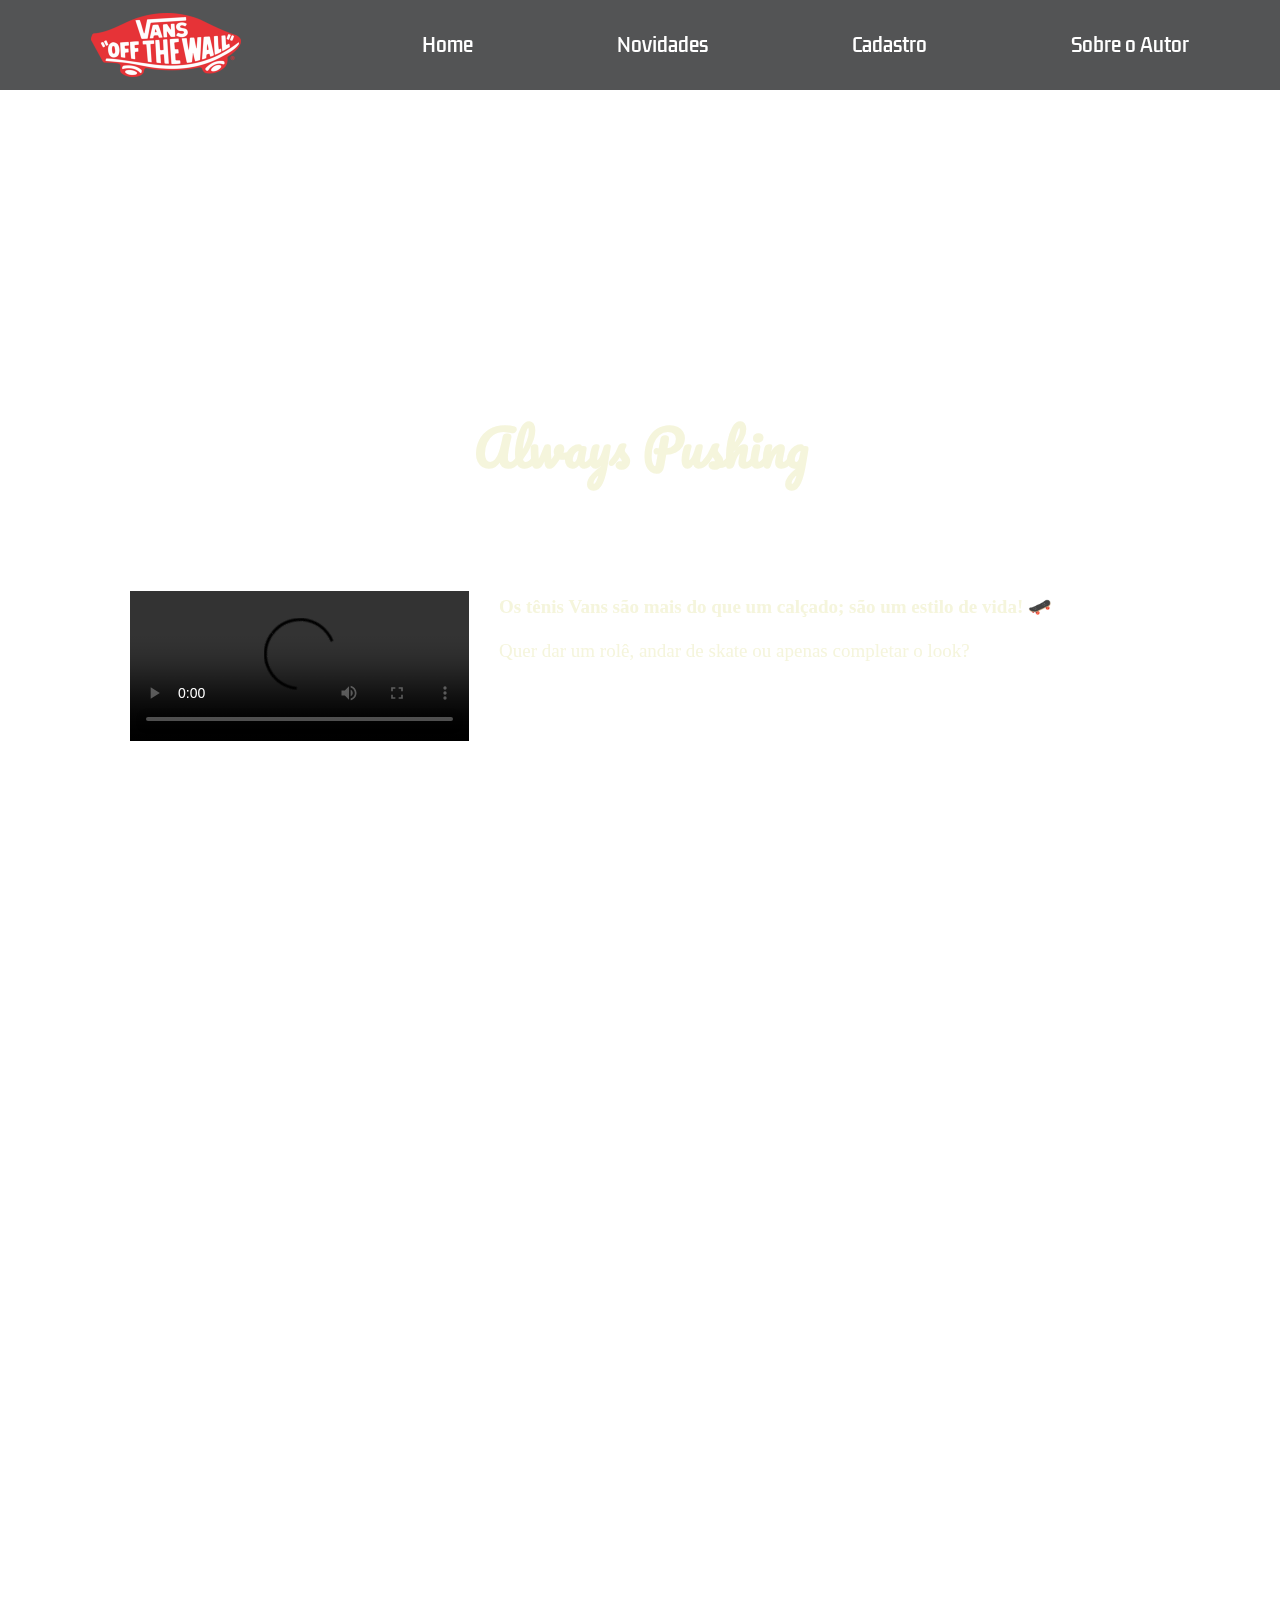
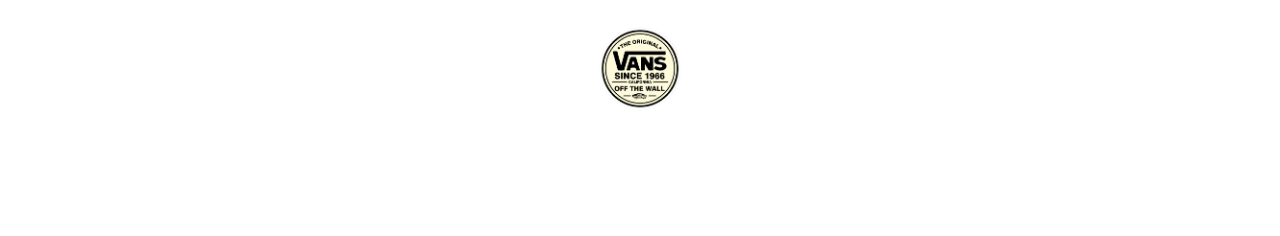
==== index.html @ adec6476 "first commit" ====
<!DOCTYPE html>
<html lang="pt-br">
<head>
    <meta charset="UTF-8">
    <meta name="viewport" content="width=device-width, initial-scale=1.0">
    <title>OffTheWall</title>
    <link rel="stylesheet" href="./styles.css"/>
</head>
<body>


    <video class="background-video" autoplay loop muted>
        <source src="./VansVideo/BackgroundVideo.mp4" type="video/mp4">
        Seu Nav não suporta vídeos MP4. I'm Sorry...

    </video>

    <header>
        <img id="logo" src="./VansImages/vans-logo.png" />
        <nav>
            <ul>
                <a href="./index.html">
                    <li>Home</li>
                </a>
                <a href="./VansPags/novidades.html">
                    <li>Novidades</li>
                </a>
                <a href="./VansPags/cadastro.html">
                    <li>Cadastro</li>
                </a>

                <a href="./VansPags/comentarios.html">
                    <li>Sobre o Autor</li>
                </a>
            </ul>
        </nav>

    </header>

    <div id="banner"></div>

    <h2>Always Pushing</h2>

    <div id="merch-container">
        <div class="content">
            <video controls class="trailer">
                <source src="./VansVideo/VansAlwaysPushing.mp4" type="video/mp4">
                Seu Nav não suporta vídeos. Im sorry... 
            </video>

            <div id="texto">
                <p class="description">
                    <b>Os tênis Vans são mais do que um calçado; são um estilo de vida!</b> 🛹 
                    <br></br>
                    Quer dar um rolê, andar de skate ou apenas completar o look? 
                    <br></br>
                    <p class="LastP">Vans é a escolha certa!</p>
                </p>
            </div>
        </div>

        
        <div class="actor-cards-container">
            
            <div class="cards-container">
                <a href="./VansPags/novidades.html"><div class="card banner1">Skate Rowan Pro Glazed Ginger</div></a>
                <a href="./VansPags/novidades.html"><div class="card banner2">Core Basic Pullover Elm</div></a>
                <a href="./VansPags/novidades.html"><div class="card banner3">Upland Suede Marshmallow Gum</div></a>
            </div>
            
           
    </div>

    <footer>
        <img style="object-fit: contain;" src="./VansImages/VansFooterLogo.png" id="logo" />
        <span>Todos os direitos reservados ©</span>
        <span>Desenvolvido por: Lucas Galaverna</span> 
    </footer>

    
</body>
</html>
---- styles.css ----
@import url('https://fonts.googleapis.com/css2?family=Kdam+Thmor+Pro&display=swap');

@import url('https://fonts.googleapis.com/css2?family=Kdam+Thmor+Pro&family=Pacifico&display=swap');



* {
    margin: 0;
    padding: 0;
    list-style: none;
    text-decoration: none;
}

header {
    height: 90px;
    display: flex;
    justify-content: space-around;
    align-items: center;
    background-color: rgba(31, 33, 34, 0.767);
}

.background-video {
    position: fixed;
    top: 0;
    left: 0;
    width: 100%;
    height: 100%;
    object-fit: cover;
    z-index: -1;
}

nav {
    width: 60%;
}

ul {
    display: flex;
    width: 100%;
    justify-content: space-between;
}

li {
    list-style: none;
    color: #fff;
    cursor: pointer;
    font-size: 19px;
    transition: .5s;
    font-family: "Kdam Thmor Pro", sans-serif;
}

li:hover { 
    color: red;
}

#logo {
    width: 150px;
    height: auto;
}

#banner {
    background-image: url(https://scontent.fcgh67-1.fna.fbcdn.net/v/t39.30808-6/280625279_2377406379066123_7327017316598113310_n.jpg?_nc_cat=103&ccb=1-7&_nc_sid=cc71e4&_nc_ohc=E0MFKSjPlZEQ7kNvgGU0H5X&_nc_zt=23&_nc_ht=scontent.fcgh67-1.fna&_nc_gid=AF2YJUNzprL6tSWL_10VUhl&oh=00_AYBXDVYIwvts9Pq1gNG-PrEwo8PFbBAEdvAUPGTTEelkMg&oe=675D4E3E);
    background-position: 100% 100%;
    background-size: cover;
    margin-top: 0%;
    width: 100%;
    height: 300px;
}

.merch-container {
    width: 100%;
    height: 450px;
    display: flex;
    justify-content: center;
}

.content {
    margin-top: 2%;
    margin-left: 130px;
    width: 60%;
    height: 300px;
    display: flex;
    align-items: center;
    justify-content: space-between;
}

.trailer {
    width: 60%;
}

video {
    width: 100%; 
    height: auto; 
}

.texto {
    width: 50%;
    display: flex;
    flex-direction: column;
    justify-content: space-between;
    margin-left: 30px;

}

.description {
    color: beige;
    font-size: 19px;
    width: 200%;
    margin-left: 30px;
}

.LastP {
    font-family: "Pacifico", cursive;
    font-size: 30px;
    margin-left: 30px;
    color: #fff;
}


h2 {
    color: beige;
    margin-left: 37%;
    margin-top: 1%;
    font-size: 50px;
    font-family: "Pacifico", cursive;
    display: flex;
    
}

.actor-cards-container {
    width: 100%;
    display: flex;
    justify-content: center;
    margin-top: 50px;
}
.cards-container {
    width: 90%;
    display: grid;
    grid-template-columns: repeat(3, 1fr);
    row-gap: 20px;
    column-gap: 40px;
}

.card {
    width: 100%;
    height: 600px;
    background-size: cover;
    background-position: 50% 50%;
    border-radius: 5px;
    cursor: pointer;
    transition: 1s;
    display: flex;
    flex-direction: column;
    justify-content: flex-end;
    padding: 0 0 20px 10px;
    color: #fff;
    font-size: 17px;
    font-family:"Kdam Thmor Pro", sans-serif ;
}

.card:hover {
    transform: scale(1.02);
}

.banner1 {
    background-image: url(https://secure-static.vans.com.br/medias/sys_master/vans/vans/h08/ha4/h00/h00/12093189521438/1004400290001U-02-BASEIMAGE-Hires.jpg);
}

.banner2 {
    background-image: url(https://secure-static.vans.com.br/medias/sys_master/vans/vans/ha3/had/h00/h00/12233749987358/4706700350003U-02-BASEIMAGE-Hires.jpg);
}

.banner3 {
    background-image: url(https://secure-static.vans.com.br/medias/sys_master/vans/vans/h94/hc0/h00/h00/12111373107230/1003800510004U-03-BASEIMAGE-Hires.jpg);
}   

footer {
    color: #fff;
    height: 300px;
    margin-top: 50px;
    display: flex;
    flex-direction: column;
    align-items: center;
    justify-content: center;
}


@media(max-width: 768px) {

    * {
        margin: 0;
        padding: 0;
        box-sizing: border-box;
        overflow-x: hidden;
    }

    .footer-navigation {
        display: block;
    }

    nav {
        width: 60%;
    }
    
    ul {
        display: flex;
        width: 100%;
        justify-content: space-between;
    }
    
    li {
        list-style: none;
        color: #fff;
        cursor: pointer;
        font-size: 12px;
        transition: .5s;
        font-family: "Kdam Thmor Pro", sans-serif;
    }
    
    li:hover { 
        color: red;
    }
    
    header{
        width: 100%;
    }

    #banner {
        width: 100%;
        height: 100px;
    }

    #logo {
        
        width: 100px;
        height: auto;
    }

    h2 {
        color: beige;
        margin-left: 32%;
        margin-top: 1%;
        font-size: 25px;
        font-family: "Pacifico", cursive;
        display: flex;
        
    }

    .merch-container {
        width: 100%;
        height: 450px;
        display: flex;
        justify-content: center;
    }
    
    .content {
        margin-top: 2%;
        margin-left: 20px;
        width: 90%;
        height: 200px;
        display: flex;
        align-items: center;
        justify-content: space-between;
    }
    
    .trailer {
        width: 125%;
        height: 125%;
    }
    
    video {
        width: 100%; 
        height: auto; 
    }
    
    .texto {
        width: 50%;
        display: flex;
        flex-direction: column;
        justify-content: space-between;
        margin-left: 30px;
    
    }
    
    .description {
        color: beige;
        font-size: 10px;
        width: 100%;
        margin-left: 10px;
    }
    
    .LastP {
        font-family: "Pacifico", cursive;
        font-size: 15px;
        margin-left: 10px;
        color: #fff;
    }

    .actor-cards-container {
        width: 100%;
        display: flex;
        justify-content: center;
        margin-top: 50px;
    }
    .cards-container {
        width: 90%;
        display: grid;
        grid-template-columns: repeat(3, 1fr);
        row-gap: 20px;
        column-gap: 20px;
    }
    
    .card {
        width: 100%;
        height: 300px;
        background-size: cover;
        background-position: 50% 50%;
        border-radius: 5px;
        cursor: pointer;
        transition: 1s;
        display: flex;
        flex-direction: column;
        justify-content: flex-end;
        padding: 0 0 20px 10px;
        color: #fff;
        font-size: 17px;
        font-family:"Kdam Thmor Pro", sans-serif ;
    }
    
    .card:hover {
        transform: scale(1.02);
    }

    

}
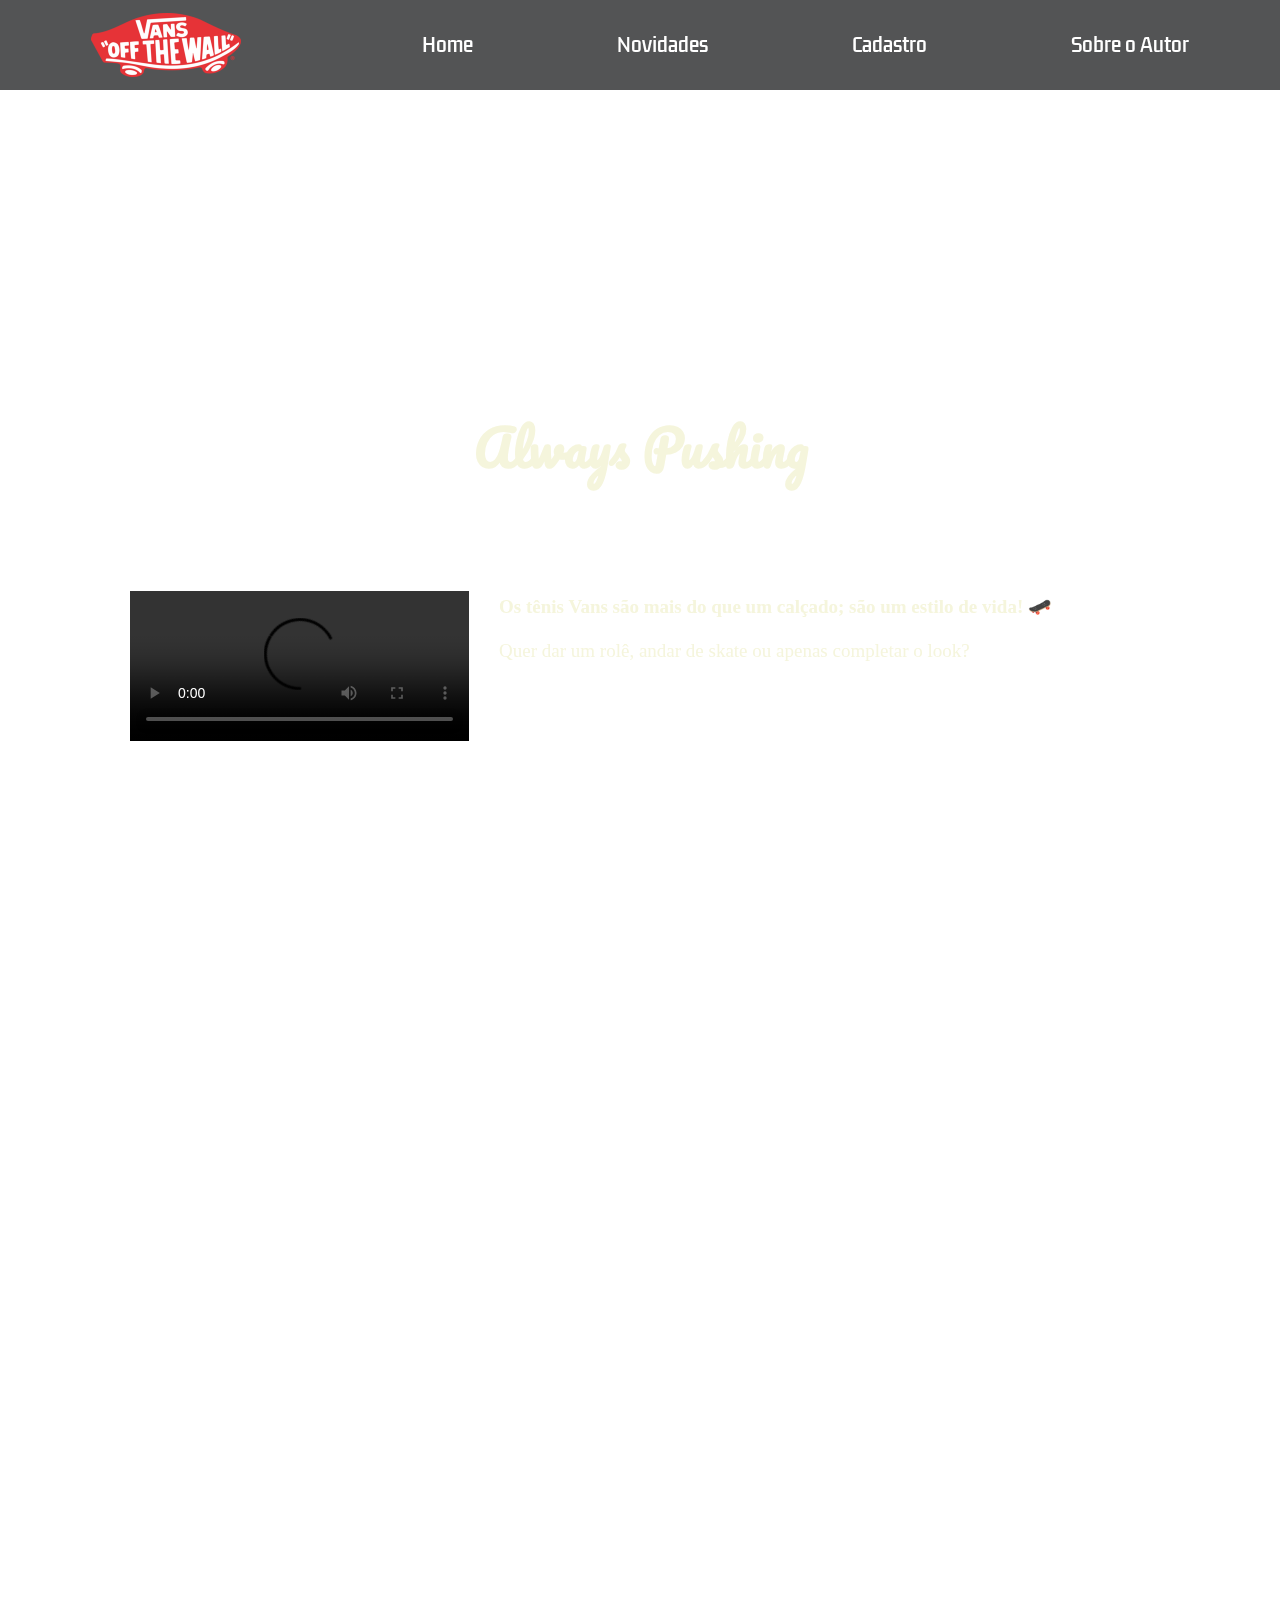
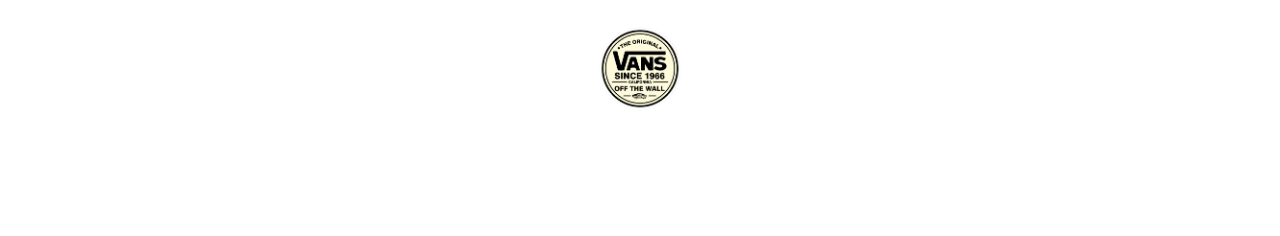
==== commit 78cc33da: "second commit" ====
--- a/index.html
+++ b/index.html
@@ -9,8 +9,8 @@
 <body>
 
 
-    <video class="background-video" autoplay loop muted>
-        <source src="./VansVideo/BackgroundVideo.mp4" type="video/mp4">
+    <video class="background-video" autoplay="true" loop="true" muted="true">
+        <source src="./VansVideo/BackgroundVideoWEBM.webm" type="video/webm">
         Seu Nav não suporta vídeos MP4. I'm Sorry...
 
     </video>
--- a/styles.css
+++ b/styles.css
@@ -19,6 +19,7 @@
     align-items: center;
     background-color: rgba(31, 33, 34, 0.767);
 }
+
 
 .background-video {
     position: fixed;
@@ -255,7 +256,7 @@
     
     .content {
         margin-top: 2%;
-        margin-left: 20px;
+        margin-left: 10px;
         width: 90%;
         height: 200px;
         display: flex;
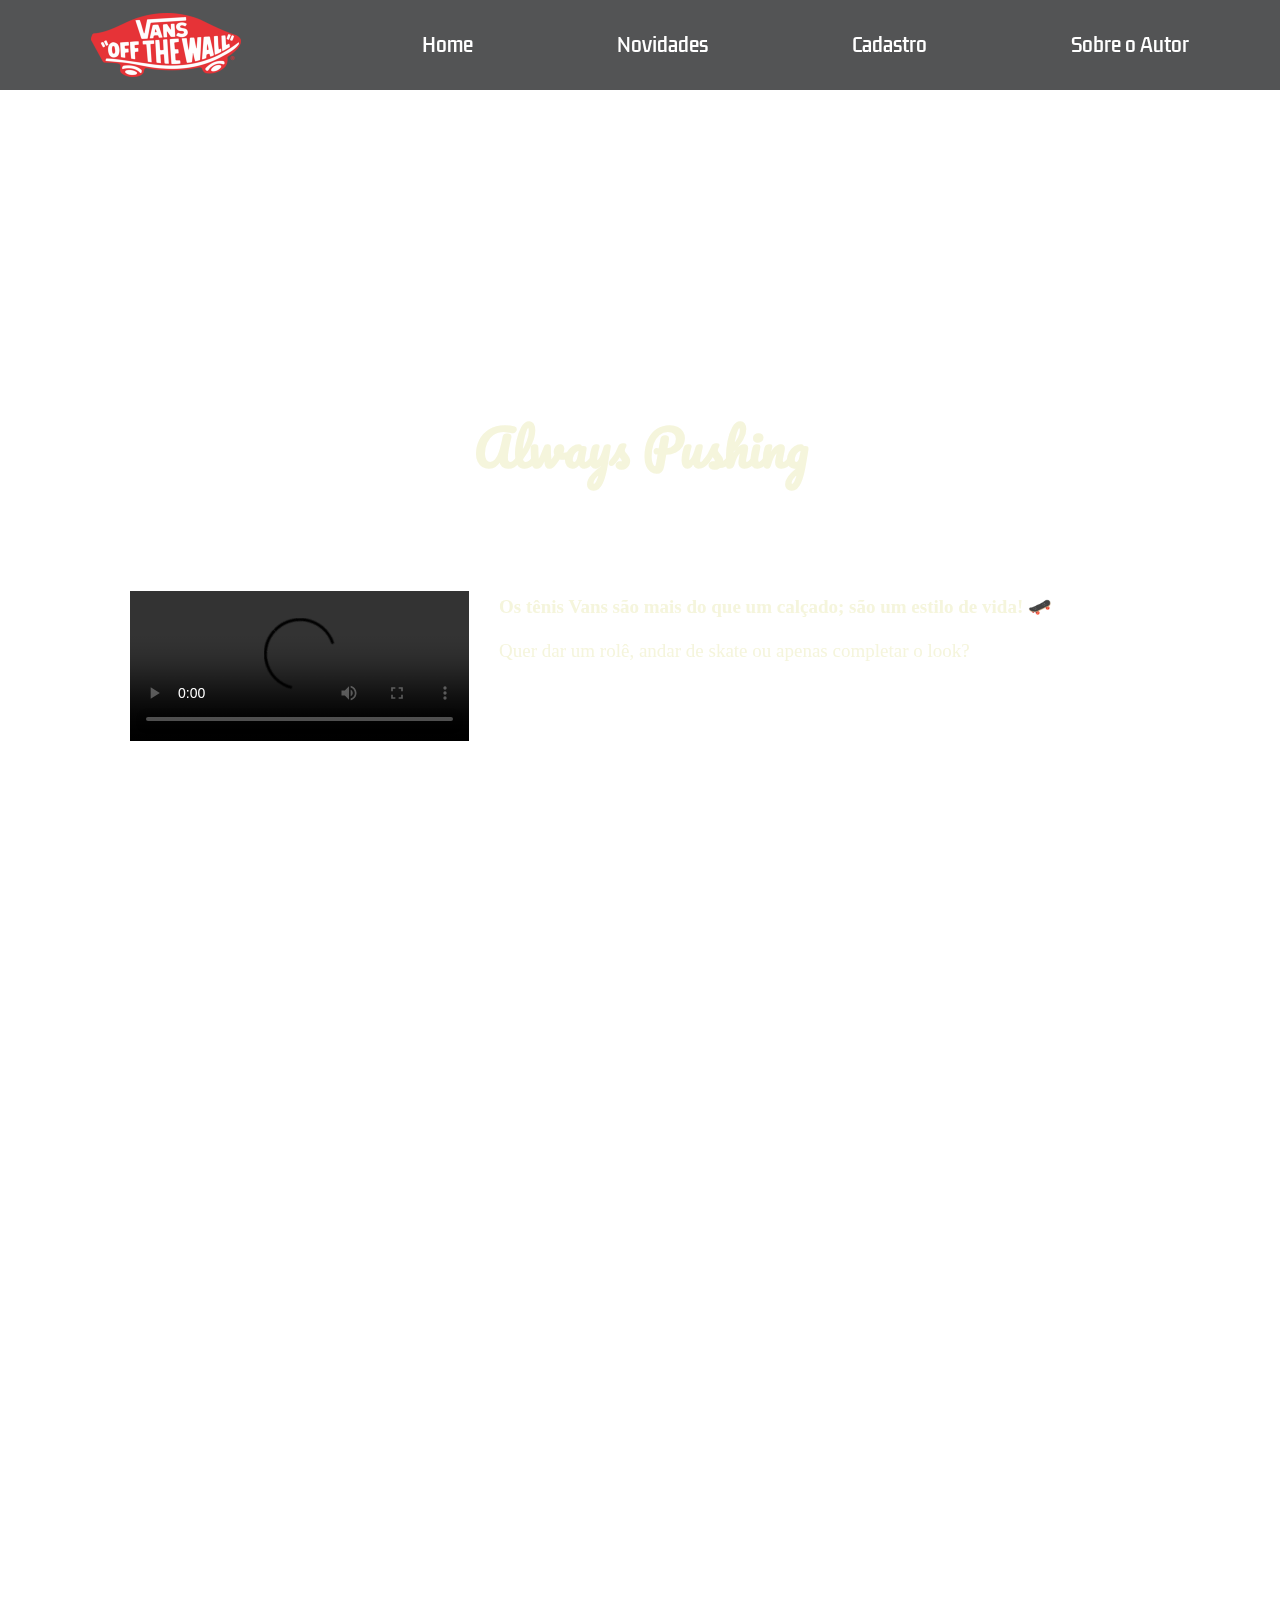
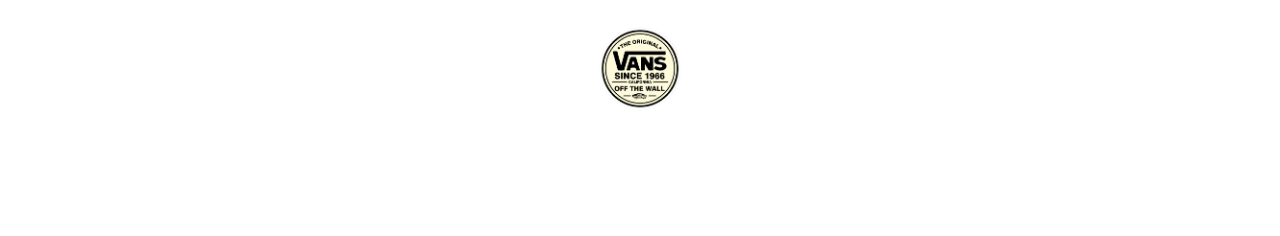
==== commit b908eeb6: "second commit" ====
--- a/index.html
+++ b/index.html
@@ -9,7 +9,7 @@
 <body>
 
 
-    <video class="background-video" autoplay="true" loop="true" muted="true">
+    <video class="background-video" autoplay="true">
         <source src="./VansVideo/BackgroundVideoWEBM.webm" type="video/webm">
         Seu Nav não suporta vídeos MP4. I'm Sorry...
 
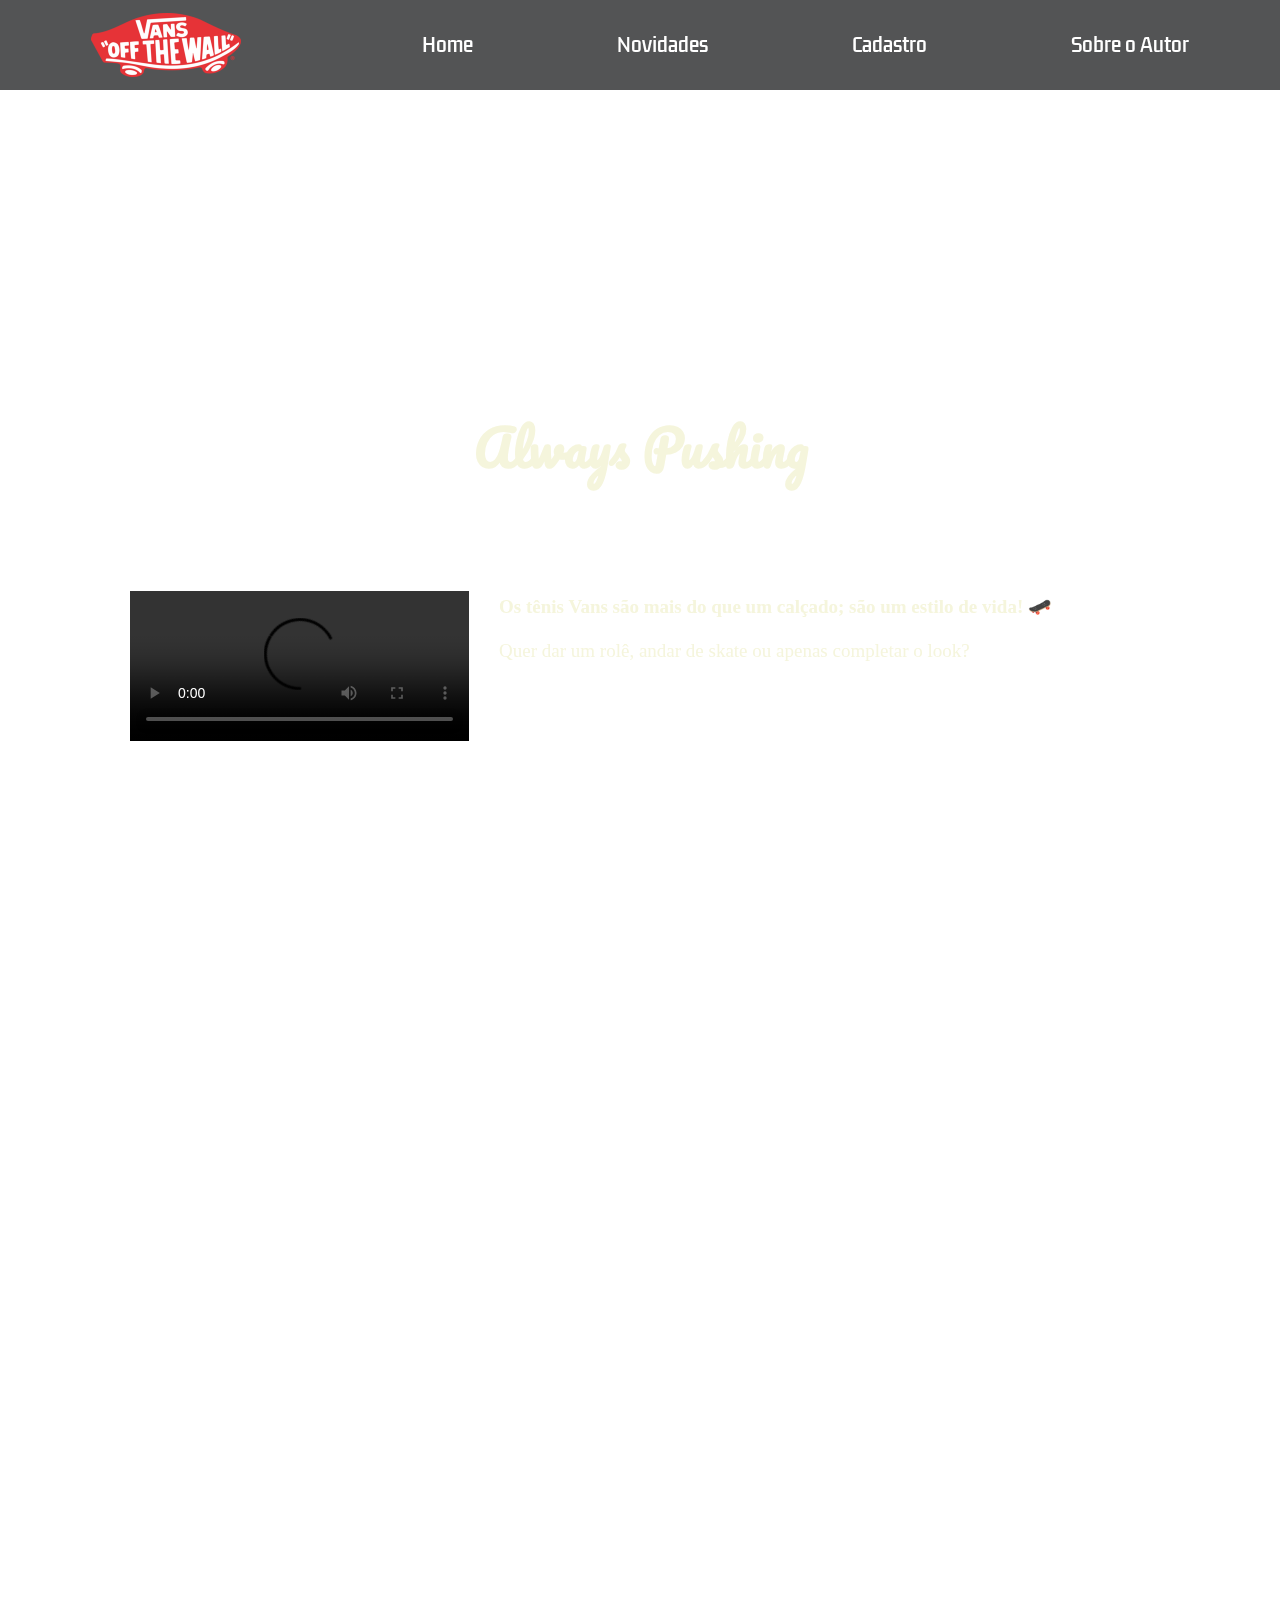
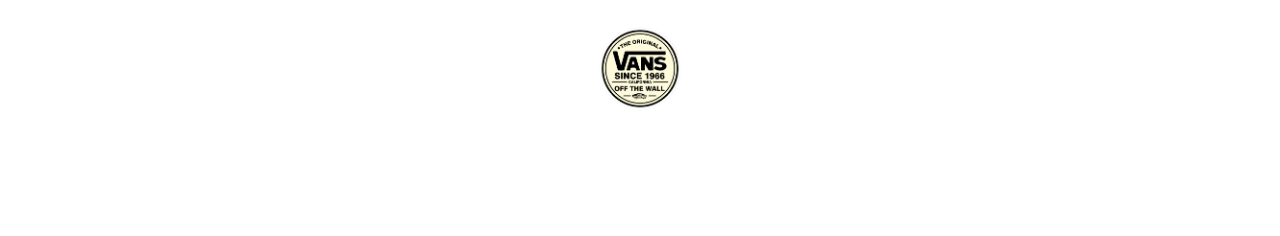
==== commit 9ff7984e: "second commit" ====
--- a/index.html
+++ b/index.html
@@ -8,8 +8,9 @@
 </head>
 <body>
 
+    <div class="container-background"></div>
 
-    <video class="background-video" autoplay="true">
+    <video class="background-video" autoplay loop muted>
         <source src="./VansVideo/BackgroundVideoWEBM.webm" type="video/webm">
         Seu Nav não suporta vídeos MP4. I'm Sorry...
 
@@ -34,6 +35,8 @@
                 </a>
             </ul>
         </nav>
+
+        
 
     </header>
 
--- a/styles.css
+++ b/styles.css
@@ -193,10 +193,32 @@
         padding: 0;
         box-sizing: border-box;
         overflow-x: hidden;
+        
+    }
+
+    header {
+        position: relative;   
+        z-index: 1;
+    }
+
+    .container-background {
+        position: absolute;      
+        top: 0;
+        left: 0;
+        width: 100%;
+        height: calc(130vh);  /* Ajuste o tamanho de acordo com a altura do header */
+        background-color: black;
+        
+        z-index: -1;
     }
 
     .footer-navigation {
         display: block;
+    }
+
+    .background-video {
+        display: none;
+        
     }
 
     nav {
@@ -237,6 +259,8 @@
         height: auto;
     }
 
+    
+
     h2 {
         color: beige;
         margin-left: 32%;
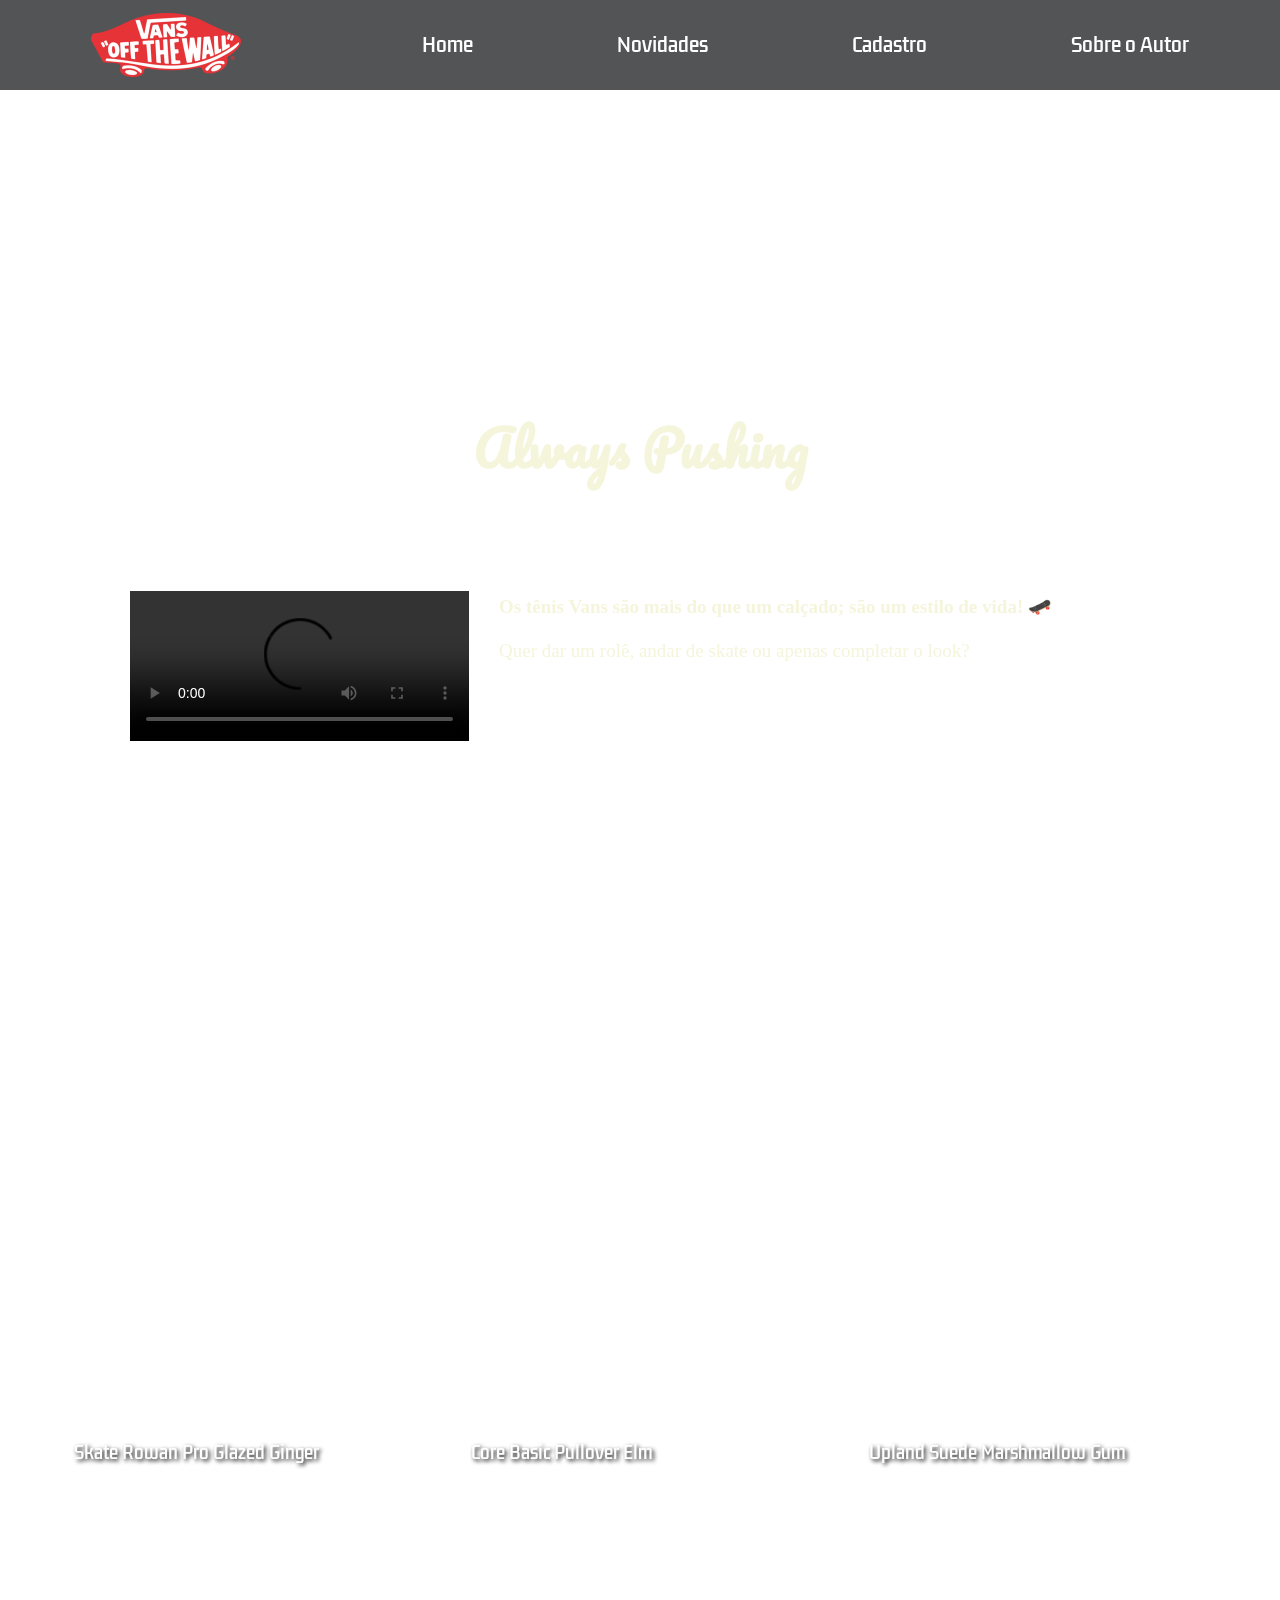
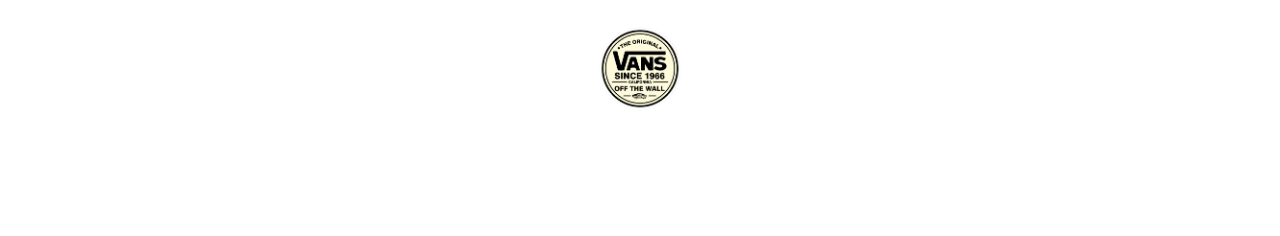
==== commit dd859a48: "seconde commit" ====
--- a/index.html
+++ b/index.html
@@ -3,7 +3,7 @@
 <head>
     <meta charset="UTF-8">
     <meta name="viewport" content="width=device-width, initial-scale=1.0">
-    <title>OffTheWall</title>
+    <title>VansAlwaysPushing</title>
     <link rel="stylesheet" href="./styles.css"/>
 </head>
 <body>
--- a/styles.css
+++ b/styles.css
@@ -155,6 +155,7 @@
     justify-content: flex-end;
     padding: 0 0 20px 10px;
     color: #fff;
+    text-shadow: 2px 2px 4px black;
     font-size: 17px;
     font-family:"Kdam Thmor Pro", sans-serif ;
 }
@@ -206,7 +207,7 @@
         top: 0;
         left: 0;
         width: 100%;
-        height: calc(130vh);  /* Ajuste o tamanho de acordo com a altura do header */
+        height: 220%;  
         background-color: black;
         
         z-index: -1;
@@ -263,7 +264,7 @@
 
     h2 {
         color: beige;
-        margin-left: 32%;
+        margin-left: 25%;
         margin-top: 1%;
         font-size: 25px;
         font-family: "Pacifico", cursive;
@@ -309,15 +310,16 @@
     
     .description {
         color: beige;
-        font-size: 10px;
-        width: 100%;
-        margin-left: 10px;
+        font-size: 9px;
+        width: 100%;
+        margin-left: 2px;
+        margin-top: 35px;
     }
     
     .LastP {
         font-family: "Pacifico", cursive;
         font-size: 15px;
-        margin-left: 10px;
+        margin-left: 2px;
         color: #fff;
     }
 
@@ -349,6 +351,7 @@
         padding: 0 0 20px 10px;
         color: #fff;
         font-size: 17px;
+        text-shadow: 2px 2px 4px black;
         font-family:"Kdam Thmor Pro", sans-serif ;
     }
     
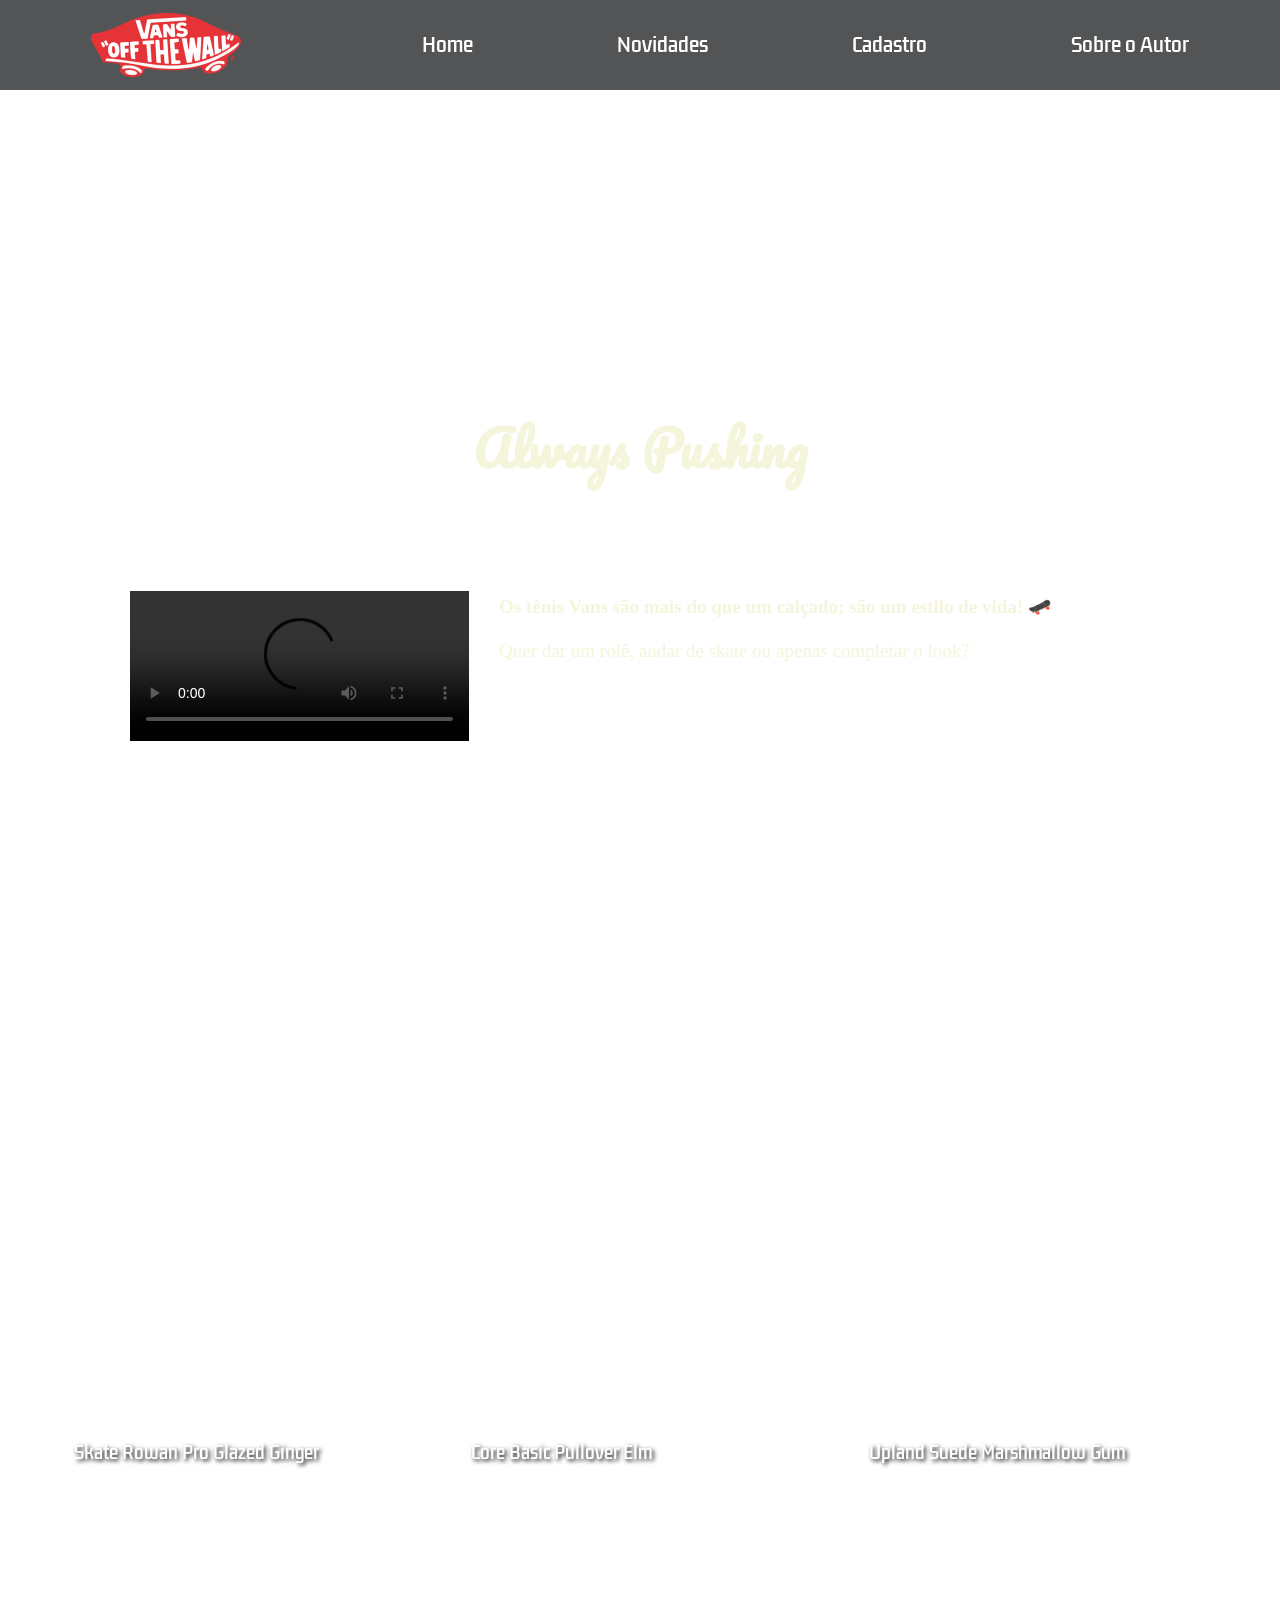
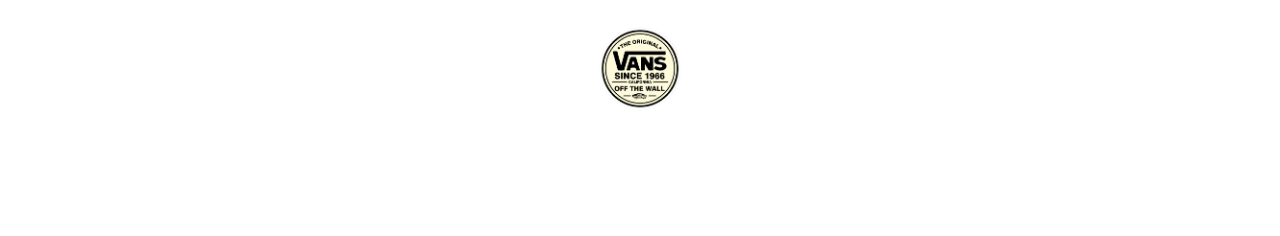
==== commit 62b9171e: "second commit" ====
--- a/index.html
+++ b/index.html
@@ -4,20 +4,20 @@
     <meta charset="UTF-8">
     <meta name="viewport" content="width=device-width, initial-scale=1.0">
     <title>VansAlwaysPushing</title>
-    <link rel="stylesheet" href="./styles.css"/>
+    <link rel="stylesheet" href="../CSS/styles.css">
 </head>
 <body>
 
     <div class="container-background"></div>
 
     <video class="background-video" autoplay loop muted>
-        <source src="./VansVideo/BackgroundVideoWEBM.webm" type="video/webm">
-        Seu Nav não suporta vídeos MP4. I'm Sorry...
+        <source src="../VansVideo/BackgroundVideoWEBM.webm" type="video/webm">
+        Seu Nav não suporta vídeos WEBM. I'm Sorry...
 
     </video>
 
     <header>
-        <img id="logo" src="./VansImages/vans-logo.png" />
+        <img id="logo" src="../VansImages/vans-logo.png" />
         <nav>
             <ul>
                 <a href="./index.html">
@@ -30,7 +30,7 @@
                     <li>Cadastro</li>
                 </a>
 
-                <a href="./VansPags/comentarios.html">
+                <a href="./VansPags/aboutme.html">
                     <li>Sobre o Autor</li>
                 </a>
             </ul>
@@ -47,7 +47,7 @@
     <div id="merch-container">
         <div class="content">
             <video controls class="trailer">
-                <source src="./VansVideo/VansAlwaysPushing.mp4" type="video/mp4">
+                <source src="../VansVideo/VansAlwaysPushing.mp4" type="video/mp4">
                 Seu Nav não suporta vídeos. Im sorry... 
             </video>
 
@@ -66,16 +66,16 @@
         <div class="actor-cards-container">
             
             <div class="cards-container">
-                <a href="./VansPags/novidades.html"><div class="card banner1">Skate Rowan Pro Glazed Ginger</div></a>
-                <a href="./VansPags/novidades.html"><div class="card banner2">Core Basic Pullover Elm</div></a>
-                <a href="./VansPags/novidades.html"><div class="card banner3">Upland Suede Marshmallow Gum</div></a>
+                <a href="./novidades.html"><div class="card banner1">Skate Rowan Pro Glazed Ginger</div></a>
+                <a href="./novidades.html"><div class="card banner2">Core Basic Pullover Elm</div></a>
+                <a href="./novidades.html"><div class="card banner3">Upland Suede Marshmallow Gum</div></a>
             </div>
             
            
     </div>
 
     <footer>
-        <img style="object-fit: contain;" src="./VansImages/VansFooterLogo.png" id="logo" />
+        <img style="object-fit: contain;" src="../VansImages/VansFooterLogo.png" id="logo" />
         <span>Todos os direitos reservados ©</span>
         <span>Desenvolvido por: Lucas Galaverna</span> 
     </footer>
--- a/CSS/styles.css
+++ b/CSS/styles.css
@@ -0,0 +1,364 @@
+
+@import url('https://fonts.googleapis.com/css2?family=Kdam+Thmor+Pro&display=swap');
+
+@import url('https://fonts.googleapis.com/css2?family=Kdam+Thmor+Pro&family=Pacifico&display=swap');
+
+
+
+* {
+    margin: 0;
+    padding: 0;
+    list-style: none;
+    text-decoration: none;
+}
+
+header {
+    height: 90px;
+    display: flex;
+    justify-content: space-around;
+    align-items: center;
+    background-color: rgba(31, 33, 34, 0.767);
+}
+
+
+.background-video {
+    position: fixed;
+    top: 0;
+    left: 0;
+    width: 100%;
+    height: 100%;
+    object-fit: cover;
+    z-index: -1;
+}
+
+nav {
+    width: 60%;
+}
+
+ul {
+    display: flex;
+    width: 100%;
+    justify-content: space-between;
+}
+
+li {
+    list-style: none;
+    color: #fff;
+    cursor: pointer;
+    font-size: 19px;
+    transition: .5s;
+    font-family: "Kdam Thmor Pro", sans-serif;
+}
+
+li:hover { 
+    color: red;
+}
+
+#logo {
+    width: 150px;
+    height: auto;
+}
+
+#banner {
+    background-image: url(https://scontent.fcgh67-1.fna.fbcdn.net/v/t39.30808-6/280625279_2377406379066123_7327017316598113310_n.jpg?_nc_cat=103&ccb=1-7&_nc_sid=cc71e4&_nc_ohc=E0MFKSjPlZEQ7kNvgGU0H5X&_nc_zt=23&_nc_ht=scontent.fcgh67-1.fna&_nc_gid=AF2YJUNzprL6tSWL_10VUhl&oh=00_AYBXDVYIwvts9Pq1gNG-PrEwo8PFbBAEdvAUPGTTEelkMg&oe=675D4E3E);
+    background-position: 100% 100%;
+    background-size: cover;
+    margin-top: 0%;
+    width: 100%;
+    height: 300px;
+}
+
+.merch-container {
+    width: 100%;
+    height: 450px;
+    display: flex;
+    justify-content: center;
+}
+
+.content {
+    margin-top: 2%;
+    margin-left: 130px;
+    width: 60%;
+    height: 300px;
+    display: flex;
+    align-items: center;
+    justify-content: space-between;
+}
+
+.trailer {
+    width: 60%;
+}
+
+video {
+    width: 100%; 
+    height: auto; 
+}
+
+.texto {
+    width: 50%;
+    display: flex;
+    flex-direction: column;
+    justify-content: space-between;
+    margin-left: 30px;
+
+}
+
+.description {
+    color: beige;
+    font-size: 19px;
+    width: 200%;
+    margin-left: 30px;
+}
+
+.LastP {
+    font-family: "Pacifico", cursive;
+    font-size: 30px;
+    margin-left: 30px;
+    color: #fff;
+}
+
+
+h2 {
+    color: beige;
+    margin-left: 37%;
+    margin-top: 1%;
+    font-size: 50px;
+    font-family: "Pacifico", cursive;
+    display: flex;
+    
+}
+
+.actor-cards-container {
+    width: 100%;
+    display: flex;
+    justify-content: center;
+    margin-top: 50px;
+}
+.cards-container {
+    width: 90%;
+    display: grid;
+    grid-template-columns: repeat(3, 1fr);
+    row-gap: 20px;
+    column-gap: 40px;
+}
+
+.card {
+    width: 100%;
+    height: 600px;
+    background-size: cover;
+    background-position: 50% 50%;
+    border-radius: 5px;
+    cursor: pointer;
+    transition: 1s;
+    display: flex;
+    flex-direction: column;
+    justify-content: flex-end;
+    padding: 0 0 20px 10px;
+    color: #fff;
+    text-shadow: 2px 2px 4px black;
+    font-size: 17px;
+    font-family:"Kdam Thmor Pro", sans-serif ;
+}
+
+.card:hover {
+    transform: scale(1.02);
+}
+
+.banner1 {
+    background-image: url(https://secure-static.vans.com.br/medias/sys_master/vans/vans/h08/ha4/h00/h00/12093189521438/1004400290001U-02-BASEIMAGE-Hires.jpg);
+}
+
+.banner2 {
+    background-image: url(https://secure-static.vans.com.br/medias/sys_master/vans/vans/ha3/had/h00/h00/12233749987358/4706700350003U-02-BASEIMAGE-Hires.jpg);
+}
+
+.banner3 {
+    background-image: url(https://secure-static.vans.com.br/medias/sys_master/vans/vans/h94/hc0/h00/h00/12111373107230/1003800510004U-03-BASEIMAGE-Hires.jpg);
+}   
+
+footer {
+    color: #fff;
+    height: 300px;
+    margin-top: 50px;
+    display: flex;
+    flex-direction: column;
+    align-items: center;
+    justify-content: center;
+}
+
+
+@media(max-width: 768px) {
+
+    * {
+        margin: 0;
+        padding: 0;
+        box-sizing: border-box;
+        overflow-x: hidden;
+        
+    }
+
+    header {
+        position: relative;   
+        z-index: 1;
+    }
+
+    .container-background {
+        position: absolute;      
+        top: 0;
+        left: 0;
+        width: 100%;
+        height: 220%;  
+        background-color: black;
+        
+        z-index: -1;
+    }
+
+    .footer-navigation {
+        display: block;
+    }
+
+    .background-video {
+        display: none;
+        
+    }
+
+    nav {
+        width: 60%;
+    }
+    
+    ul {
+        display: flex;
+        width: 100%;
+        justify-content: space-between;
+    }
+    
+    li {
+        list-style: none;
+        color: #fff;
+        cursor: pointer;
+        font-size: 12px;
+        transition: .5s;
+        font-family: "Kdam Thmor Pro", sans-serif;
+    }
+    
+    li:hover { 
+        color: red;
+    }
+    
+    header{
+        width: 100%;
+    }
+
+    #banner {
+        width: 100%;
+        height: 100px;
+    }
+
+    #logo {
+        
+        width: 100px;
+        height: auto;
+    }
+
+    
+
+    h2 {
+        color: beige;
+        margin-left: 25%;
+        margin-top: 1%;
+        font-size: 25px;
+        font-family: "Pacifico", cursive;
+        display: flex;
+        
+    }
+
+    .merch-container {
+        width: 100%;
+        height: 450px;
+        display: flex;
+        justify-content: center;
+    }
+    
+    .content {
+        margin-top: 2%;
+        margin-left: 10px;
+        width: 90%;
+        height: 200px;
+        display: flex;
+        align-items: center;
+        justify-content: space-between;
+    }
+    
+    .trailer {
+        width: 125%;
+        height: 125%;
+    }
+    
+    video {
+        width: 100%; 
+        height: auto; 
+    }
+    
+    .texto {
+        width: 50%;
+        display: flex;
+        flex-direction: column;
+        justify-content: space-between;
+        margin-left: 30px;
+    
+    }
+    
+    .description {
+        color: beige;
+        font-size: 9px;
+        width: 100%;
+        margin-left: 2px;
+        margin-top: 35px;
+    }
+    
+    .LastP {
+        font-family: "Pacifico", cursive;
+        font-size: 15px;
+        margin-left: 2px;
+        color: #fff;
+    }
+
+    .actor-cards-container {
+        width: 100%;
+        display: flex;
+        justify-content: center;
+        margin-top: 50px;
+    }
+    .cards-container {
+        width: 90%;
+        display: grid;
+        grid-template-columns: repeat(3, 1fr);
+        row-gap: 20px;
+        column-gap: 20px;
+    }
+    
+    .card {
+        width: 100%;
+        height: 300px;
+        background-size: cover;
+        background-position: 50% 50%;
+        border-radius: 5px;
+        cursor: pointer;
+        transition: 1s;
+        display: flex;
+        flex-direction: column;
+        justify-content: flex-end;
+        padding: 0 0 20px 10px;
+        color: #fff;
+        font-size: 17px;
+        text-shadow: 2px 2px 4px black;
+        font-family:"Kdam Thmor Pro", sans-serif ;
+    }
+    
+    .card:hover {
+        transform: scale(1.02);
+    }
+
+    
+
+}